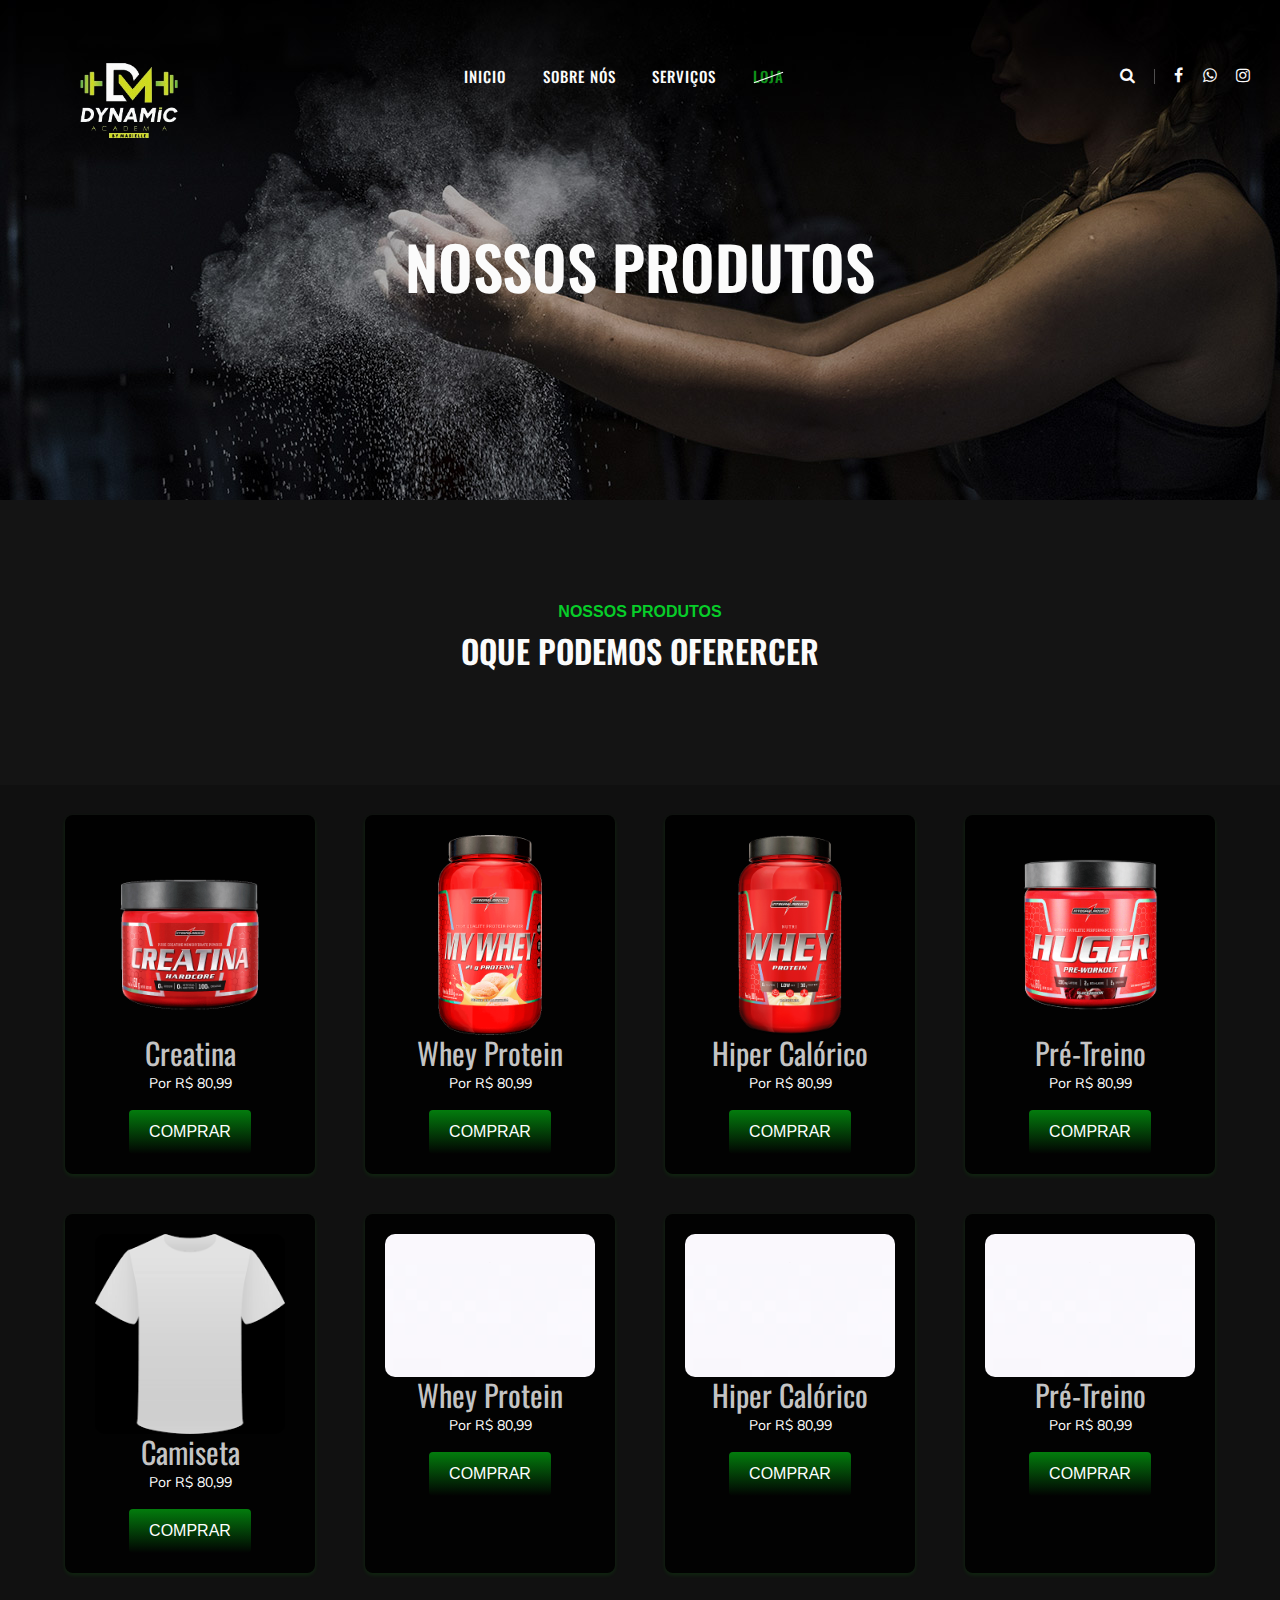
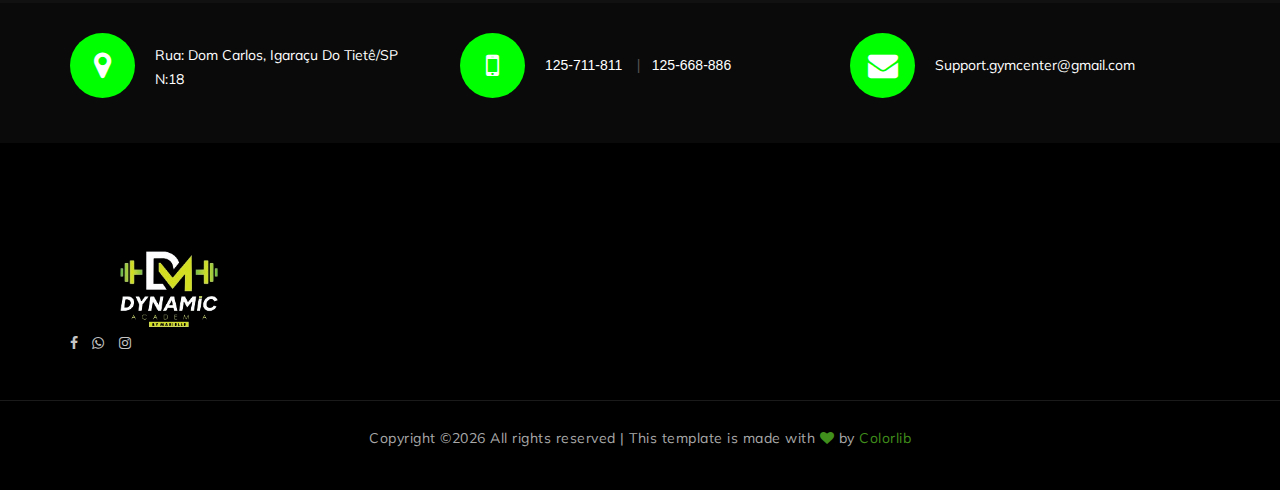
==== Template/loja.html @ fecd404f "Criado o projeto, a estrutura de pastas, e incluido o layout" ====
<!DOCTYPE html>
<html lang="zxx">

<head>
    <meta charset="UTF-8">
    <meta name="description" content="Gym Template">
    <meta name="keywords" content="Gym, unica, creative, html">
    <meta name="viewport" content="width=device-width, initial-scale=1.0">
    <meta http-equiv="X-UA-Compatible" content="ie=edge">
    <title>DYNAMIC ACADEMIA</title>

    <!-- Google Font -->
    <link href="https://fonts.googleapis.com/css?family=Muli:300,400,500,600,700,800,900&display=swap" rel="stylesheet">
    <link href="https://fonts.googleapis.com/css?family=Oswald:300,400,500,600,700&display=swap" rel="stylesheet">

    <!-- Css Styles -->
    <link rel="stylesheet" href="css/bootstrap.min.css" type="text/css">
    <link rel="stylesheet" href="css/font-awesome.min.css" type="text/css">
    <link rel="stylesheet" href="css/flaticon.css" type="text/css">
    <link rel="stylesheet" href="css/owl.carousel.min.css" type="text/css">
    <link rel="stylesheet" href="css/barfiller.css" type="text/css">
    <link rel="stylesheet" href="css/magnific-popup.css" type="text/css">
    <link rel="stylesheet" href="css/slicknav.min.css" type="text/css">
    <link rel="stylesheet" href="css/style.css" type="text/css">
</head>

<body>
    <!-- Page Preloder -->
    <div id="preloder">
        <div class="loader"></div>
    </div>

    <!-- Offcanvas Menu Section Begin -->
    <div class="offcanvas-menu-overlay"></div>
    <div class="offcanvas-menu-wrapper">
        <div class="canvas-close">
            <i class="fa fa-close"></i>
        </div>
        <div class="canvas-search search-switch">
            <i class="fa fa-search"></i>
        </div>
        <nav class="canvas-menu mobile-menu">
            <ul>
                <li class="active"><a href="./index.html">Inicio</a></li>
                <li><a href="./about-us.html">Sobre-Nós</a></li>
                <li><a href="./services.html">Serviços</a></li>
                <li><a href="./team.html">Nosso Time</a></li>

                    </ul>
                </li>
            </ul>
        </nav>
        <div id="mobile-menu-wrap"></div>
        <div class="canvas-social">
            <a href="#"><i class="fa fa-facebook"></i></a>
            <a href="#"><i class="fa fa-twitter"></i></a>
            <a href="#"><i class="fa fa-youtube-play"></i></a>
            <a href="#"><i class="fa fa-instagram"></i></a>
        </div>
    </div>
    <!-- Offcanvas Menu Section End -->

    <!-- Header Section Begin -->
    <header class="header-section">
        <div class="container-fluid">
            <div class="row">
                <div class="col-lg-3">
                    <div class="logo">
                        <a href="./index.html">
                            <img src="img/logo.png" alt="">
                        </a>
                    </div>
                </div>
                <div class="col-lg-6">
                    <nav class="nav-menu">
                        <ul>
                            <li><a href="./index.html">Inicio</a></li>
                            <li><a href="./sobre-nos.html">Sobre Nós</a></li>
                            <li><a href="./services.html">Serviços</a></li>
                            <li class="active"><a href="loja.html">Loja</a></li>
                                <ul class="dropdown">

                                </ul>
                            </li>
                        </ul>
                    </nav>
                </div>
                <div class="col-lg-3">
                    <div class="top-option">
                        <div class="to-search search-switch">
                            <i class="fa fa-search"></i>
                        </div>
                        <div class="to-social">
                            <a href="https://www.facebook.com/Dynamic.Academia?mibextid=ZbWKwL"><i class="fa fa-facebook"></i></a>
                            <a href="https://api.whatsapp.com/send/?phone=5514998948829&text&type=phone_number&app_absent=0"><i class="fa fa-whatsapp"></i></a>
                            <a href="https://www.instagram.com/dynamic.marielle?igsh=aTh6Z2hsaTJzcmh "><i class="fa fa-instagram"></i></a>
                        </div>
                    </div>
                </div>
            </div>
            <div class="canvas-open">
                <i class="fa fa-bars"></i>
            </div>
        </div>
    </header>
    <!-- Header End -->

    <!-- Breadcrumb Section Begin -->
    <section class="breadcrumb-section set-bg" data-setbg="img/breadcrumb-bg.jpg">
        <div class="container">
            <div class="row">
                <div class="col-lg-12 text-center">
                    <div class="breadcrumb-text">
                        <h2>Nossos PRODUTOS</h2>
                        </div>
                    </div>
                </div>
            </div>
        </div>
    </section>
    <!-- Breadcrumb Section End -->

    <!-- Início da seção de aulas -->
    <section class="classes-section spad">
        <div class="container">
            <div class="row">
                <div class="col-lg-12">
                    <div class="section-title">
                        <span>Nossos Produtos</span>
                        <h2>OQUE PODEMOS OFERERCER</h2>
                    </div>
                </div>
            </div>
        </div>
    </section>
    <section class="produtos">
        <div class="produto">
            <img src="img/produtos/produto-1.png" alt="">
            <h3 class="h3l">Creatina</h3>
            <p class="pl">Por R$ 80,99</p>
            <button class="comprar-btn" onclick="comprarProduto('https://api.whatsapp.com/send/?phone=5514998948829&text&type=phone_number&app_absent=0')">COMPRAR</button>

        </div>
    
        <div class="produto">
            <img src="img/produtos/produto-2.png" alt="">
            <h3 class="h3l">Whey Protein</h3>
            <p class="pl">Por R$ 80,99</p>
            <button class="comprar-btn" onclick="comprarProduto('https://api.whatsapp.com/send/?phone=5514998948829&text&type=phone_number&app_absent=0')">COMPRAR</button>
        </div>
    
        <div class="produto">
            <img src="img/produtos/produto-3.png" alt="Hiper Calórico">
            <h3 class="h3l">Hiper Calórico</h3>
            <p class="pl">Por R$ 80,99</p>
            <button class="comprar-btn" onclick="comprarProduto('https://api.whatsapp.com/send/?phone=5514998948829&text&type=phone_number&app_absent=0')">COMPRAR</button>
        </div>
    
        <div class="produto">
            <img src="img/produtos/produto-4.png" alt="Pré-Treino">
            <h3 class="h3l">Pré-Treino</h3>
            <p class="pl">Por R$ 80,99</p>
            <button class="comprar-btn" onclick="comprarProduto('https://api.whatsapp.com/send/?phone=5514998948829&text&type=phone_number&app_absent=0')">COMPRAR</button>        </div>
    

    </section>

    <section class="produtos">
        <div class="produto">
            <img src="img/produtos/produto-5.png" alt="camiseta">
            <h3 class="h3l">Camiseta</h3>
            <p class="pl">Por R$ 80,99</p>
            <button class="comprar-btn" onclick="comprarProduto('https://api.whatsapp.com/send/?phone=5514998948829&text&type=phone_number&app_absent=0')">COMPRAR</button>        </div>
    
        <div class="produto">
            <img src="img/produtos/produto-12.png" alt="">
            <h3 class="h3l">Whey Protein</h3>
            <p class="pl">Por R$ 80,99</p>
            <button class="comprar-btn" onclick="comprarProduto('https://api.whatsapp.com/send/?phone=5514998948829&text&type=phone_number&app_absent=0')">COMPRAR</button>        </div>
    
        <div class="produto">
            <img src="img/produtos/produto-12.png" alt="Hiper Calórico">
            <h3 class="h3l">Hiper Calórico</h3>
            <p class="pl">Por R$ 80,99</p>
            <button class="comprar-btn" onclick="comprarProduto('https://api.whatsapp.com/send/?phone=5514998948829&text&type=phone_number&app_absent=0')">COMPRAR</button>        </div>
    
        <div class="produto">
            <img src="img/produtos/produto-12.png" alt="Pré-Treino">
            <h3 class="h3l">Pré-Treino</h3>
            <p class="pl">Por R$ 80,99</p>
            <button class="comprar-btn" onclick="comprarProduto('https://api.whatsapp.com/send/?phone=5514998948829&text&type=phone_number&app_absent=0')">COMPRAR</button>        </div>

    </section>

    <script>
        function comprarProduto(numero) {
            window.location.href = numero;
        }
    </script>

<!-- Fim da Seção EscolhaUs -->

    <!-- Início da seção Entre em Contato -->
    <div class="gettouch-section">
        <div class="container">
            <div class="row">
                <div class="col-md-4">
                    <div class="gt-text">
                        <i class="fa fa-map-marker"></i>
                        <p>Rua: Dom Carlos, Igaraçu Do Tietê/SP<br/> N:18</p>
                    </div>
                </div>
                <div class="col-md-4">
                    <div class="gt-text">
                        <i class="fa fa-mobile"></i>
                        <ul>
                            <li>125-711-811</li>
                            <li>125-668-886</li>
                        </ul>
                    </div>
                </div>
                <div class="col-md-4">
                    <div class="gt-text email">
                        <i class="fa fa-envelope"></i>
                        <p>Support.gymcenter@gmail.com</p>
                    </div>
                </div>
            </div>
        </div>
    </div>

<!-- Fim da seção Entre em contato -->

    <!-- Início da seção do rodapé -->
    <section class="footer-section">
        <div class="container">
            <div class="row">
                <div class="col-lg-4">
                    <div class="fs-about">
                        <div class="fa-logo">
                            <a href="#"><img src="img/logo.png" alt=""></a>
                        </div>
                        <p></p>
                        <div class="fa-social">
                            <a href="#"><i class="fa fa-facebook"></i></a>
                            <a href="#"><i class="fa fa-whatsapp"></i></a>
                            <a href="#"><i class="fa fa-instagram"></i></a>

                        </div>
                    </div>
                </div>
            </div>
        </div>
    </div>
<div class="row">
                <div class="col-lg-12 text-center">
                    <div class="copyright-text">
                        <p><!-- Link back to Colorlib can't be removed. Template is licensed under CC BY 3.0. -->
  Copyright &copy;<script>document.write(new Date().getFullYear());</script> All rights reserved | This template is made with <i class="fa fa-heart" aria-hidden="true"></i> by <a href="https://colorlib.com" target="_blank">Colorlib</a>
  <!-- Link back to Colorlib can't be removed. Template is licensed under CC BY 3.0. --></p>
                    </div>
                </div>
            </div>
        </div>
    </section>
    <!-- Footer Section End -->

    <!-- Search model Begin -->
    <div class="search-model">
        <div class="h-100 d-flex align-items-center justify-content-center">
            <div class="search-close-switch">+</div>
            <form class="search-model-form">
                <input type="text" id="search-input" placeholder="Search here.....">
            </form>
        </div>
    </div>
    <!-- Search model end -->

    <!-- Js Plugins -->
    <script src="js/jquery-3.3.1.min.js"></script>
    <script src="js/bootstrap.min.js"></script>
    <script src="js/jquery.magnific-popup.min.js"></script>
    <script src="js/masonry.pkgd.min.js"></script>
    <script src="js/jquery.barfiller.js"></script>
    <script src="js/jquery.slicknav.js"></script>
    <script src="js/owl.carousel.min.js"></script>
    <script src="js/main.js"></script>



</body>

</html>
---- Template/css/flaticon.css ----
/*
  	Flaticon icon font: Flaticon
  	Creation date: 19/02/2019 07:27
  	*/

@font-face {
  font-family: "Flaticon";
  src: url("../fonts/Flaticon.eot");
  src: url("../fonts/Flaticon.eot?#iefix") format("embedded-opentype"),
       url("../fonts/Flaticon.woff2") format("woff2"),
       url("../fonts/Flaticon.woff") format("woff"),
       url("../fonts/Flaticon.ttf") format("truetype"),
       url("../fonts/Flaticon.svg#Flaticon") format("svg");
  font-weight: normal;
  font-style: normal;
}

@media screen and (-webkit-min-device-pixel-ratio:0) {
  @font-face {
    font-family: "Flaticon";
    src: url("../fonts/Flaticon.svg#Flaticon") format("svg");
  }
}

[class^="flaticon-"]:before, [class*=" flaticon-"]:before,
[class^="flaticon-"]:after, [class*=" flaticon-"]:after {   
  font-family: Flaticon;
  font-size: 40px;
  font-style: normal;
  margin-left: 0;
}

.flaticon-001-mattress:before { content: "\f100"; }
.flaticon-002-dumbell:before { content: "\f101"; }
.flaticon-003-weight:before { content: "\f102"; }
.flaticon-004-measuring-tape:before { content: "\f103"; }
.flaticon-005-clipboard:before { content: "\f104"; }
.flaticon-006-weight-1:before { content: "\f105"; }
.flaticon-007-rings:before { content: "\f106"; }
.flaticon-008-calendar:before { content: "\f107"; }
.flaticon-009-smartwatch:before { content: "\f108"; }
.flaticon-010-lockers:before { content: "\f109"; }
.flaticon-011-punching-ball:before { content: "\f10a"; }
.flaticon-012-bag:before { content: "\f10b"; }
.flaticon-013-balance:before { content: "\f10c"; }
.flaticon-014-heart-beat:before { content: "\f10d"; }
.flaticon-015-proteins:before { content: "\f10e"; }
.flaticon-016-fitness:before { content: "\f10f"; }
.flaticon-017-pull-up-bar:before { content: "\f110"; }
.flaticon-018-scale:before { content: "\f111"; }
.flaticon-019-bands:before { content: "\f112"; }
.flaticon-020-smartphone:before { content: "\f113"; }
.flaticon-021-tshirt:before { content: "\f114"; }
.flaticon-022-short:before { content: "\f115"; }
.flaticon-023-dumbbells:before { content: "\f116"; }
.flaticon-024-jumping-rope:before { content: "\f117"; }
.flaticon-025-fitness-1:before { content: "\f118"; }
.flaticon-026-gym:before { content: "\f119"; }
.flaticon-027-fitness-2:before { content: "\f11a"; }
.flaticon-028-weightlifting:before { content: "\f11b"; }
.flaticon-029-wheel:before { content: "\f11c"; }
.flaticon-030-dumbbells-1:before { content: "\f11d"; }
.flaticon-031-workout:before { content: "\f11e"; }
.flaticon-032-bottle:before { content: "\f11f"; }
.flaticon-033-juice:before { content: "\f120"; }
.flaticon-034-stationary-bike:before { content: "\f121"; }
.flaticon-035-punching-ball-1:before { content: "\f122"; }
.flaticon-036-timer:before { content: "\f123"; }
.flaticon-037-medal:before { content: "\f124"; }
.flaticon-038-treadmill:before { content: "\f125"; }
.flaticon-039-syringe:before { content: "\f126"; }
.flaticon-040-whistle:before { content: "\f127"; }
.flaticon-041-chest:before { content: "\f128"; }
.flaticon-042-pills:before { content: "\f129"; }
.flaticon-043-mp3:before { content: "\f12a"; }
.flaticon-044-no-smoking:before { content: "\f12b"; }
.flaticon-045-boxing-gloves:before { content: "\f12c"; }
.flaticon-046-gloves:before { content: "\f12d"; }
.flaticon-047-buck:before { content: "\f12e"; }
.flaticon-048-headgear:before { content: "\f12f"; }
.flaticon-049-hand-grip:before { content: "\f130"; }
.flaticon-050-no-fast-food:before { content: "\f131"; }
---- Template/css/barfiller.css ----
body {
    font-family: Arial;
}

.barfiller {
    width:100%;
    height:12px;
    background:#fcfcfc;
    border:1px solid #ccc;
    position:relative;
    margin-bottom:20px;
    box-shadow: inset 1px 4px 9px -6px rgba(0,0,0,.5); 
    -moz-box-shadow: inset 1px 4px 9px -6px rgba(0,0,0,.5); 
}

.barfiller .fill {
    display:block;
    position:relative;
    width:0px;
    height:100%;
    background:#333;
    z-index:1;
}

.barfiller .tipWrap {
    display:none;
}

.barfiller .tip {
    margin-top:-30px;
    padding:2px 4px;
    font-size:11px;
    color:#fff;
    left:0px;
    position: relative;;
    z-index:2;
    background: #333;
} 

.barfiller .tip:after {
    border:solid;
    border-color:rgba(0,0,0,.8) transparent;
    border-width:6px 6px 0 6px;
    content:"";
    display:block;
    position:absolute;
    left:9px;
    top:100%;
    z-index:9
}
---- Template/css/style.css ----
/******************************************************************
  Template Name: Gym
  Description:  Gym Fitness HTML Template
  Author: Colorlib
  Author URI: https://colorlib.com
  Version: 1.0
  Created: Colorlib
******************************************************************/

/*------------------------------------------------------------------
[Table of contents]

1.  Template default CSS
	1.1	Variables
	1.2	Mixins
	1.3	Flexbox
	1.4	Reset
2.  Helper Css
3.  Header Section
4.  Hero Section
5.  Service Section
6.  Class Section
7.  Price Plan Section
8.  Trainer Section
9.  Contact
10.  Footer Style

-------------------------------------------------------------------*/

/*----------------------------------------*/

/* Template default CSS
/*----------------------------------------*/

html,
body {
	height: 100%;
	font-family: "Muli", sans-serif;
	-webkit-font-smoothing: antialiased;
	font-smoothing: antialiased;
}

h1,
h2,
h3,
h4,
h5,
h6 {
	margin: 0;
	color: #111111;
	font-weight: 400;
	font-family: "Oswald", sans-serif;
}

h1 {
	font-size: 70px;
}

h2 {
	font-size: 36px;
}

h3 {
	font-size: 30px;
}

h4 {
	font-size: 24px;
}

h5 {
	font-size: 18px;
}

h6 {
	font-size: 16px;
}

p {
	font-size: 14px;
	font-family: "Muli", sans-serif;
	color: #a9a9a9;
	font-weight: 400;
	line-height: 24px;
	margin: 0 0 15px 0;
}

img {
	max-width: 100%;
}

input:focus,
select:focus,
button:focus,
textarea:focus {
	outline: none;
}

a:hover,
a:focus {
	text-decoration: none;
	outline: none;
	color: #fff;
}

ul,
ol {
	padding: 0;
	margin: 0;
}

/*---------------------
  Ajudante CSS
-----------------------*/

.section-title {
	margin-bottom: 45px;
	text-align: center;
}

.section-title span {
	font-size: 16px;
	color: #08d12a;
	text-transform: uppercase;
	font-weight: 700;
}

.section-title h2 {
	color: #ffffff;
	font-size: 32px;
	font-weight: 600;
	text-transform: uppercase;
	margin-top: 8px;
}

.set-bg {
	background-repeat: no-repeat;
	background-size: cover;
	background-position: top center;
}

.spad {
	padding-top: 100px;
	padding-bottom: 100px;
}

.spad-2 {
	padding-top: 50px;
	padding-bottom: 70px;
}

.text-white h1,
.text-white h2,
.text-white h3,
.text-white h4,
.text-white h5,
.text-white h6,
.text-white p,
.text-white span,
.text-white li,
.text-white a {
	color: #fff;
}

/* buttons */

.primary-btn {
	display: inline-block;
	font-size: 14px;
	padding: 17px 30px 16px;
	color: #ffffff;
	background: #10db21;
	line-height: normal;
	letter-spacing: 1px;
	text-transform: uppercase;
	font-weight: 700;
}

.primary-btn.btn-normal {
	-webkit-transition: all 0.3s;
	-o-transition: all 0.3s;
	transition: all 0.3s;
}

.primary-btn.btn-normal:hover {
	background: #12a72b;
	border-color: #138a0f;
}

/* Preloder */

#preloder {
	position: fixed;
	width: 100%;
	height: 100%;
	top: 0;
	left: 0;
	z-index: 999999;
	background: #000;
}

.loader {
	width: 40px;
	height: 40px;
	position: absolute;
	top: 50%;
	left: 50%;
	margin-top: -13px;
	margin-left: -13px;
	border-radius: 60px;
	animation: loader 0.8s linear infinite;
	-webkit-animation: loader 0.8s linear infinite;
}

@keyframes loader {
	0% {
		-webkit-transform: rotate(0deg);
		transform: rotate(0deg);
		border: 4px solid #12a526;
		border-left-color: transparent;
	}
	50% {
		-webkit-transform: rotate(180deg);
		transform: rotate(180deg);
		border: 4px solid #24b111;
		border-left-color: transparent;
	}
	100% {
		-webkit-transform: rotate(360deg);
		transform: rotate(360deg);
		border: 4px solid #f44336;
		border-left-color: transparent;
	}
}

@-webkit-keyframes loader {
	0% {
		-webkit-transform: rotate(0deg);
		border: 4px solid #f44336;
		border-left-color: transparent;
	}
	50% {
		-webkit-transform: rotate(180deg);
		border: 4px solid #673ab7;
		border-left-color: transparent;
	}
	100% {
		-webkit-transform: rotate(360deg);
		border: 4px solid #f44336;
		border-left-color: transparent;
	}
}

.spacial-controls {
	position: fixed;
	width: 111px;
	height: 91px;
	top: 0;
	right: 0;
	z-index: 999;
}

.spacial-controls .search-switch {
	display: block;
	height: 100%;
	padding-top: 30px;
	background: #323232;
	text-align: center;
	cursor: pointer;
}

.search-model {
	display: none;
	position: fixed;
	width: 100%;
	height: 100%;
	left: 0;
	top: 0;
	background: #000;
	z-index: 99999;
}

.search-model-form {
	padding: 0 15px;
}

.search-model-form input {
	width: 500px;
	font-size: 40px;
	border: none;
	border-bottom: 2px solid #333;
	background: none;
	color: #999;
}

.search-close-switch {
	position: absolute;
	width: 50px;
	height: 50px;
	background: #333;
	color: #fff;
	text-align: center;
	border-radius: 50%;
	font-size: 28px;
	line-height: 28px;
	top: 30px;
	cursor: pointer;
	-webkit-transform: rotate(45deg);
	-ms-transform: rotate(45deg);
	transform: rotate(45deg);
	display: -webkit-box;
	display: -ms-flexbox;
	display: flex;
	-webkit-box-align: center;
	-ms-flex-align: center;
	align-items: center;
	-webkit-box-pack: center;
	-ms-flex-pack: center;
	justify-content: center;
}

/*---------------------
  Cabeçalho
-----------------------*/

.header-section {
	position: absolute;
	left: 0;
	top: 0;
	width: 100%;
	padding: 0 15px;
	padding-top: 55px;
	z-index: 99;
}

.logo a {
	display: inline-block;
	width: 200px;
    height: 100px;

	position: relative;
    top: -50px;
}

.nav-menu {
	text-align: center;
}

.nav-menu ul li {
	list-style: none;
	display: inline-block;
	margin-right: 32px;
	position: relative;
	z-index: 1;
}

.nav-menu ul li .dropdown {
	position: absolute;
	left: -30px;
	top: 58px;
	width: 180px;
	background: #252525;
	z-index: 99;
	text-align: left;
	padding: 13px 0 20px;
	opacity: 0;
	visibility: hidden;
	-webkit-transition: all 0.3s;
	-o-transition: all 0.3s;
	transition: all 0.3s;
}

.nav-menu ul li .dropdown li {
	margin-right: 0;
	display: block;
}

.nav-menu ul li .dropdown li a {
	display: block;
	text-transform: none;
	padding: 6px 0 6px 30px;
	font-weight: 400;
}

.nav-menu ul li .dropdown li a:after {
	display: none;
}

.nav-menu ul li:last-child {
	margin-right: 0;
}

.nav-menu ul li.active>a {
	color: #10941b;
}

.nav-menu ul li.active>a:after {
	opacity: 1;
}

.nav-menu ul li:hover>a {
	color: #10941b;
}

.nav-menu ul li:hover>a:after {
	opacity: 1;
}

.nav-menu ul li:hover .dropdown {
	opacity: 1;
	visibility: visible;
}

.nav-menu ul li a {
	color: #ffffff;
	display: block;
	font-size: 15px;
	font-weight: 500;
	text-transform: uppercase;
	letter-spacing: 1px;
	font-family: "Oswald", sans-serif;
	padding: 10px 0px;
	position: relative;
	-webkit-transition: all 0.3s;
	-o-transition: all 0.3s;
	transition: all 0.3s;
}
/* Risco do menu */
.nav-menu ul li a:after {
	position: absolute;
	left: 0;
	top: 22px;
	height: 1px;
	width: 100%;
	background: #ffffff;
	content: "";
	-webkit-transform: rotate(-20deg);
	-ms-transform: rotate(-20deg);
	transform: rotate(-20deg);
	opacity: 0;
	-webkit-transition: all 0.3s;
	-o-transition: all 0.3s;
	transition: all 0.3s;
}

.top-option {
	text-align: right;
	padding: 9px 0;
}

.top-option .to-search {
	display: inline-block;
	padding-right: 20px;
	position: relative;
}

.top-option .to-search:after {
	position: absolute;
	right: 0;
	top: 5px;
	height: 15px;
	width: 1px;
	background: rgba(255, 255, 255, 0.3);
	content: "";
}

.top-option .to-search i {
	font-size: 16px;
	color: #ffffff;
	cursor: pointer;
}

.top-option .to-social {
	display: inline-block;
}

.top-option .to-social a {
	display: inline-block;
	color: #ffffff;
	font-size: 16px;
	margin-left: 15px;
}

.offcanvas-menu-wrapper {
	display: none;
}

.canvas-open {
	display: none;
}

/*---------------------
Seção Herói
-----------------------*/

.hs-slider.owl-carousel .owl-item.active .hs-item .hi-text span {
	position: relative;
	top: 0;
	-webkit-transition: all 0.2s ease 0.2s;
	-o-transition: all 0.2s ease 0.2s;
	transition: all 0.2s ease 0.2s;
	opacity: 1;
}

.hs-slider.owl-carousel .owl-item.active .hs-item .hi-text h1 {
	position: relative;
	top: 0;
	-webkit-transition: all 0.4s ease 0.4s;
	-o-transition: all 0.4s ease 0.4s;
	transition: all 0.4s ease 0.4s;
	opacity: 1;
}

.hs-slider.owl-carousel .owl-item.active .hs-item .hi-text .primary-btn {
	position: relative;
	top: 0;
	-webkit-transition: all 0.6s ease 0.6s;
	-o-transition: all 0.6s ease 0.6s;
	transition: all 0.6s ease 0.6s;
	opacity: 1;
}

.hs-slider.owl-carousel .owl-nav button {
	height: 46px;
	width: 46px;
	color: #a9a9a9;
	background: rgba(255, 255, 255, 0.1);
	line-height: 46px;
	text-align: center;
	position: absolute;
	font-size: 24px;
	left: 30px;
	top: 50%;
	-webkit-transform: translateY(-23px);
	-ms-transform: translateY(-23px);
	transform: translateY(-23px);
}

.hs-slider.owl-carousel .owl-nav button.owl-next {
	left: auto;
	right: 30px;
}

.hs-slider .hs-item {
	height: 1040px;
	display: -webkit-box;
	display: -ms-flexbox;
	display: flex;
	-ms-flex-line-pack: center;
	align-content: center;
	padding-top: 355px;
}

.hs-slider .hs-item .hi-text span {
	display: block;
	font-size: 18px;
	color: #ffffff;
	text-transform: uppercase;
	font-weight: 700;
	letter-spacing: 6px;
	margin-bottom: 18px;
	position: relative;
	top: 100px;
	opacity: 0;
}

.hs-slider .hs-item .hi-text h1 {
	font-size: 80px;
	color: #ffffff;
	font-weight: 700;
	text-transform: uppercase;
	line-height: 90px;
	margin-bottom: 42px;
	position: relative;
	top: 100px;
	opacity: 0;
}

.hs-slider .hs-item .hi-text h1 strong {
	color: #138a19;
}

.hs-slider .hs-item .hi-text .primary-btn {
	position: relative;
	top: 100px;
	opacity: 0;
}

/*---------------------
  Seção EscolhaUs
-----------------------*/

.choseus-section {
	background: #0a0a0a;
	padding-bottom: 70px;
}

.cs-item {
	text-align: center;
	margin-bottom: 30px;
}

.cs-item:hover span {
	background: #138a19;
	color: #ffffff;
}

.cs-item span {
	height: 90px;
	width: 90px;
	background: rgba(255, 255, 255, 0.1);
	border-radius: 50%;
	display: inline-block;
	color: #138a19;
	line-height: 90px;
	text-align: center;
	-webkit-transition: all 0.3s;
	-o-transition: all 0.3s;
	transition: all 0.3s;
}

.cs-item h4 {
	color: #ffffff;
	font-size: 22px;
	font-weight: 600;
	margin-top: 24px;
	margin-bottom: 16px;
}

/*---------------------
  Seção de aulas    
-----------------------*/

.classes-section {
	background: #151515;
	padding-bottom: 80px;
}

.classes-section .section-title {
	margin-bottom: 35px;
}

.class-item {
	overflow: hidden;
	margin-bottom: 30px;
}

.class-item .ci-pic img {
	min-width: 100%;
}

.class-item .ci-text {
	background: #0a0a0a;
	position: relative;
	padding: 10px 30px 26px 30px;
	z-index: 1;
}

.class-item .ci-text:after {
	position: absolute;
	left: -5px;
	top: -44px;
	height: 100px;
	width: 600px;
	border-top: 4px solid #464646;
	background: #0a0a0a;
	content: "";
	-webkit-transform: rotate(-5deg);
	-ms-transform: rotate(-5deg);
	transform: rotate(-5deg);
	z-index: -1;
}

.class-item .ci-text span {
	color: #53c936;
	font-size: 12px;
	text-transform: uppercase;
	font-weight: 700;
}

.class-item .ci-text h5 {
	font-size: 20px;
	color: #ffffff;
	font-weight: 600;
	text-transform: uppercase;
	margin-top: 4px;
}

.class-item .ci-text h4 {
	font-size: 26px;
	color: #ffffff;
	font-weight: 600;
	text-transform: uppercase;
	margin-top: 4px;
}

.class-item .ci-text a {
	display: inline-block;
	width: 46px;
	height: 46px;
	background: rgba(255, 255, 255, 0.1);
	line-height: 46px;
	text-align: center;
	font-size: 24px;
	color: #ffffff;
	position: absolute;
	right: 30px;
	bottom: 26px;
}

/*---------------------
  Seção Banner
-----------------------*/

.banner-section {
	height: 550px;
	display: -webkit-box;
	display: -ms-flexbox;
	display: flex;
	-webkit-box-align: center;
	-ms-flex-align: center;
	align-items: center;
	-webkit-box-pack: center;
	-ms-flex-pack: center;
	justify-content: center;
}

.bs-text.service-banner .bt-tips {
	margin-bottom: 35px;
}

.bs-text h2 {
	font-size: 48px;
	color: #000000;
	font-weight: 700;
	text-transform: uppercase;
	margin-bottom: 25px;
}

.bs-text .bt-tips {
	font-size: 20px;
	color: #000000;
	font-weight: 700;
	text-transform: uppercase;
	margin-bottom: 45px;
}

.bs-text .primary-btn {
	background: transparent;
	border: 2px solid #39be1e;
}

.bs-text .play-btn {
	display: inline-block;
	height: 70px;
	width: 70px;
	background: #00f320;
	border-radius: 50%;
	line-height: 70px;
	text-align: center;
	font-size: 36px;
	color: #ffffff;
}

/*---------------------
 Seção de preços
-----------------------*/

.pricing-section {
	background: #151515;
}

.pricing-section .section-title {
	margin-bottom: 56px;
}

.ps-item {
	text-align: center;
	padding: 40px 30px 52px;
	border: 1px solid #464646;
	-webkit-transform: skewY(-4deg);
	-ms-transform: skewY(-4deg);
	transform: skewY(-4deg);
	-webkit-transition: all 0.5s;
	-o-transition: all 0.5s;
	transition: all 0.5s;
	margin-bottom: 30px;
	position: relative;
}

.ps-item:hover {
	background: #ffffff;
	border-color: #ffffff;
}

.ps-item:hover h3 {
	color: #111111;
}

.ps-item:hover .pi-price span {
	color: #444444;
}

.ps-item:hover ul li {
	color: #111111;
	font-weight: 600;
}

.ps-item:hover .primary-btn.pricing-btn {
	background: #349218;
}

.ps-item:hover .thumb-icon {
	opacity: 1;
	visibility: visible;
}

.ps-item h3 {
	font-size: 28px;
	color: #ffffff;
	font-weight: 600;
	margin-bottom: 16px;
	-webkit-transform: skewY(4deg);
	-ms-transform: skewY(4deg);
	transform: skewY(4deg);
}

.ps-item .pi-price {
	margin-bottom: 30px;
	-webkit-transform: skewY(4deg);
	-ms-transform: skewY(4deg);
	transform: skewY(4deg);
}

.ps-item .pi-price h2 {
	font-size: 60px;
	color: #2f8a14;
	font-weight: 600;
}

.ps-item .pi-price span {
	color: #c4c4c4;
	font-size: 16px;
	font-weight: 700;
	text-transform: uppercase;
}

.ps-item ul {
	margin-bottom: 40px;
	-webkit-transform: skewY(4deg);
	-ms-transform: skewY(4deg);
	transform: skewY(4deg);
}

.ps-item ul li {
	font-size: 14px;
	color: #c4c4c4;
	line-height: 32px;
	list-style: none;
}

.ps-item .primary-btn.pricing-btn {
	display: block;
	background: #333333;
	-webkit-transform: skewY(4deg);
	-ms-transform: skewY(4deg);
	transform: skewY(4deg);
}

.ps-item .thumb-icon {
	font-size: 48px;
	color: #2f8a14;
	position: absolute;
	left: 50px;
	bottom: 120px;
	-webkit-transform: skewY(4deg);
	-ms-transform: skewY(4deg);
	transform: skewY(4deg);
	opacity: 0;
	visibility: hidden;
}

/*---------------------
  Seção de equipe
-----------------------*/

.team-section {
	background: #151515;
}

.team-section.team-page {
	padding-bottom: 70px;
}

.team-section.team-page .ts-item {
	margin-bottom: 30px;
}

.team-section.team-page .ts-item:hover .ts_text {
	bottom: -30px;
}

.team-section.team-page .ts-item .tt_social {
	-webkit-transform: skewY(5deg);
	-ms-transform: skewY(5deg);
	transform: skewY(5deg);
	margin-top: 13px;
}

.team-section.team-page .ts-item .tt_social a {
	font-size: 14px;
	color: #c4c4c4;
	margin-right: 10px;
}

.team-section.team-page .ts-item .tt_social a:last-child {
	margin-right: 0;
}

.team-title .section-title {
	text-align: left;
	float: left;
}

.primary-btn.appoinment-btn {
	background: transparent;
	border: 2px solid #00FF00	;
	float: right;
	margin-top: 10px;
}

.ts-slider .col-lg-4 {
	max-width: 100%;
}

.ts-slider.owl-carousel .owl-dots {
	text-align: center;
	margin-top: 30px;
}

.ts-slider.owl-carousel .owl-dots button {
	height: 4px;
	width: 20px;
	background: #5c5c5c;
	margin-right: 15px;
	-webkit-transform: skewY(-5deg);
	-ms-transform: skewY(-5deg);
	transform: skewY(-5deg);
}

.ts-slider.owl-carousel .owl-dots button.active {
	background: #00FF00;
}

.ts-slider.owl-carousel .owl-dots button:last-child {
	margin-right: 0;
}

.ts-item {
	height: 450px;
	position: relative;
	overflow: hidden;
}

.ts-item:hover .ts_text {
	bottom: -35px;
}

.ts-item .ts_text {
	padding: 40px 0 60px;
	text-align: center;
	background: #0a0a0a;
	border-top: 4px solid #464646;
	-webkit-transform: skewY(-5deg);
	-ms-transform: skewY(-5deg);
	transform: skewY(-5deg);
	position: absolute;
	left: 0;
	bottom: -250px;
	width: 100%;
	-webkit-transition: all 0.3s;
	-o-transition: all 0.3s;
	transition: all 0.3s;
}

.ts-item .ts_text h4 {
	color: #ffffff;
	font-weight: 600;
	margin-bottom: 14px;
	-webkit-transform: skewY(5deg);
	-ms-transform: skewY(5deg);
	transform: skewY(5deg);
}

.ts-item .ts_text span {
	display: block;
	font-size: 12px;
	font-weight: 700;
	color: #aaaaaa;
	text-transform: uppercase;
	-webkit-transform: skewY(5deg);
	-ms-transform: skewY(5deg);
	transform: skewY(5deg);
}

/*---------------------
 Obter seção de toque
-----------------------*/

.gettouch-section {
	background: #0a0a0a;
	padding: 30px 0 15px;
}

.gt-text {
	overflow: hidden;
	margin-bottom: 30px;
}

.gt-text i {
	font-size: 30px;
	color: #ffffff;
	display: inline-block;
	height: 65px;
	width: 65px;
	background: #00FF00	;
	border-radius: 50%;
	line-height: 65px;
	text-align: center;
	float: left;
	margin-right: 20px;
}

.gt-text p {
	overflow: hidden;
	color: #ffffff;
	margin-bottom: 0;
	padding-top: 10px;
}

.gt-text ul {
	overflow: hidden;
	padding-top: 20px;
}

.gt-text ul li {
	list-style: none;
	font-size: 14px;
	color: #ffffff;
	margin-right: 25px;
	display: inline-block;
	position: relative;
}

.gt-text ul li:after {
	position: absolute;
	right: -18px;
	top: 0;
	content: "|";
	color: #545454;
}

.gt-text ul li:last-child {
	margin-right: 0;
}

.gt-text ul li:last-child:after {
	display: none;
}

.gt-text.email p {
	padding-top: 20px;
}

/*---------------------
    Rodapé
-----------------------*/

.footer-section {
	background: #000000;
	padding-top: 50px;
}

.fs-about {
	margin-bottom: 30px;
}

.fs-about .fa-logo {
	margin-bottom: 30px;
}

.fs-about .fa-logo a {

	display: inline-block;
	width: 200px;
    height: 100px;
}

.fs-about p {
	line-height: 26px;
	color: #c4c4c4;
}

.fs-about .fa-social a {
	font-size: 14px;
	color: #c4c4c4;
	margin-right: 10px;
}

.fs-about .fa-social a:last-child {
	margin-right: 0;
}

.fs-widget {
	margin-bottom: 30px;
}

.fs-widget h4 {
	color: #ffffff;
	font-weight: 600;
	margin-bottom: 18px;
}

.fs-widget ul li {
	list-style: none;
}

.fs-widget ul li a {
	font-size: 14px;
	color: #c4c4c4;
	line-height: 30px;
}

.fs-widget .fw-recent {
	margin-bottom: 20px;
	padding-bottom: 10px;
	border-bottom: 1px solid #1a1a1a;
}

.fs-widget .fw-recent:last-child {
	padding-bottom: 0;
	border: none;
}

.fs-widget .fw-recent h6 {
	margin-bottom: 6px;
}

.fs-widget .fw-recent h6 a {
	color: #c4c4c4;
	letter-spacing: 0.5px;
}

.fs-widget .fw-recent ul li {
	font-size: 12px;
	color: #4d4d4d;
	display: inline-block;
	margin-right: 25px;
	position: relative;
}

.fs-widget .fw-recent ul li:last-child:after {
	display: none;
}

.fs-widget .fw-recent ul li:after {
	position: absolute;
	right: -16px;
	top: 0;
	content: "|";
}

.copyright-text {
	font-size: 14px;
	color: #c4c4c4;
	letter-spacing: 0.5px;
	border-top: 1px solid #1a1a1a;
	padding: 25px 0;
	margin-top: 15px;
}

.copyright-text a,
.copyright-text i {
	color: #408f1c;
}

/* ----------------------------------- Other Pages Styles ----------------------------------- */

/*---------------------
  Seção de localização atual
-----------------------*/

.breadcrumb-section {
	height: 500px;
	padding-top: 230px;
}

.breadcrumb-text h2 {
	font-size: 60px;
	color: #ffffff;
	font-weight: 600;
	text-transform: uppercase;
	margin-bottom: 15px;
}

.breadcrumb-text .bt-option a {
	font-size: 18px;
	color: #ffffff;
	font-weight: 700;
	display: inline-block;
	position: relative;
	margin-right: 20px;
}

.breadcrumb-text .bt-option a:after {
	position: absolute;
	right: -14px;
	top: 6px;
	font-family: "FontAwesome";
	content: "";
	font-size: 13px;
	font-weight: 400;
}

.breadcrumb-text .bt-option span {
	font-size: 18px;
	color: #3ccf02;
	font-weight: 700;
}

/*---------------------
  Seção Sobre nós
-----------------------*/

.about-video {
	height: 640px;
	display: -webkit-box;
	display: -ms-flexbox;
	display: flex;
	-webkit-box-align: center;
	-ms-flex-align: center;
	align-items: center;
	-webkit-box-pack: center;
	-ms-flex-pack: center;
	justify-content: center;
}

.about-video .play-btn {
	display: inline-block;
	height: 70px;
	width: 70px;
	background: #63da01;
	border-radius: 50%;
	line-height: 70px;
	text-align: center;
	font-size: 36px;
	color: #ffffff;
}

.about-text {
	background: #000000;
	height: 640px;
	padding: 120px 70px 0 70px;
}

.about-text .section-title {
	text-align: left;
	margin-bottom: 30px;
}

.about-text .at-desc {
	margin-bottom: 27px;
}

.about-text .at-desc p {
	color: #c4c4c4;
}

.about-text .about-bar .ab-item {
	margin-bottom: 34px;
}

.about-text .about-bar .ab-item p {
	color: #ffffff;
	margin-bottom: 13px;
}

.about-text .about-bar .ab-item .barfiller {
	background: #2d2d2d;
	height: 5px;
	border: none;
	margin-bottom: 0;
}

.about-text .about-bar .ab-item .barfiller .tip {
	margin-top: 0;
	padding: 0;
	font-size: 14px;
	color: #ffffff;
	background: transparent;
	position: initial !important;
	float: right;
	margin-top: -40px;
}

.about-text .about-bar .ab-item .barfiller .tip:after {
	display: none;
}

/*---------------------
  Testimonial Section
-----------------------*/

.testimonial-section {
	background: #151515;
}

.ts_slider.owl-carousel .owl-item img {
	display: inline-block;
}

.ts_slider.owl-carousel .owl-nav button {
	height: 46px;
	width: 46px;
	color: #a9a9a9;
	background: rgba(255, 255, 255, 0.1);
	line-height: 46px;
	text-align: center;
	font-size: 24px;
	position: absolute;
	left: 30px;
	top: 50%;
	-webkit-transform: translateY(-23px);
	-ms-transform: translateY(-23px);
	transform: translateY(-23px);
}

.ts_slider.owl-carousel .owl-nav button.owl-next {
	left: auto;
	right: 30px;
}

.ts_slider .ts_item .ti_pic {
	margin-bottom: 32px;
}

.ts_slider .ts_item .ti_pic img {
	height: 200px;
	width: 200px;
	border-radius: 50%;
}

.ts_slider .ts_item .ti_text p {
	color: #fefefe;
	letter-spacing: 1px;
	margin-bottom: 20px;
}

.ts_slider .ts_item .ti_text h5 {
	color: #ffffff;
	font-weight: 600;
	text-transform: uppercase;
	margin-bottom: 8px;
}

.ts_slider .ts_item .ti_text .tt-rating i {
	font-size: 12px;
	color: #d49d09;
}

/*--------------------
Seção Loja
------
-----------------*/

body {
    font-family: 'Arial', sans-serif;
    margin: 0;
    padding: 0;
    background-color: #111111;
}

.produtos {
    display: flex;
    justify-content: space-around;
    flex-wrap: wrap;
    max-width: 1200px;
    margin: 20px auto;
}

.produto {
    background-color: #020202;
    border-radius: 8px;
    box-shadow: 0 2px 4px rgba(10, 247, 2, 0.1);
    padding: 20px;
    margin: 10px;
    text-align: center;
    width: 250px; /* Definindo o mesmo tamanho para todos os produtos */
}

.produto img {
    max-width: 100%;
    max-height: 200px; /* Altura máxima desejada */
    border-radius: 10px;
}

.comprar-btn {
    background-color: #000000;
    color: #fff;
    padding: 10px 20px;
    border: none;
    border-radius: 4px;
    cursor: pointer;
	background: linear-gradient(180deg, transparent, #76dd31);
	background: linear-gradient(360deg, transparent, #037c0d);
}

.comprar-btn:hover {
    background-color: #5df505; /* Verde claro ao passar o mouse */
}

.h3l {
	color: #c4c4c4;
}

.pl {
	color: #ffffff;
}

/*---------------------
Seção de Serviços
-----------------------*/

.services-section {
	background: #151515;
}

.ss-pic img {
    width: 100%;
    height: auto;
}

.ss-text {
	background: #252525;
	padding: 72px 30px;
	height: 293px;
	position: relative;
	z-index: 1;
	-webkit-transition: all 0.3s;
	-o-transition: all 0.3s;
	transition: all 0.3s;
}

.ss-text:hover {
	background: #363636;
}

.ss-text:hover a {
	color: #00FF00;
}

.ss-text:hover:after {
	background: #00FF00;
}

.ss-text:after {
	position: absolute;
	left: -15px;
	top: 50%;
	height: 20px;
	width: 20px;
	background: #252525;
	content: "";
	-webkit-transform: rotate(45deg) translateY(-10px);
	-ms-transform: rotate(45deg) translateY(-10px);
	transform: rotate(45deg) translateY(-10px);
	z-index: -1;
	-webkit-transition: all 0.2s;
	-o-transition: all 0.2s;
	transition: all 0.2s;
}

.ss-text.second-row:after {
	left: auto;
	right: 0;
}

.ss-text h4 {
	font-size: 22px;
	color: #ffffff;
	font-weight: 600;
	margin-bottom: 10px;
}

.ss-text p {
	margin-bottom: 11px;
}

.ss-text a {
	font-size: 14px;
	color: #ffffff;
	font-weight: 700;
	text-transform: uppercase;
	-webkit-transition: all 0.3s;
	-o-transition: all 0.3s;
	transition: all 0.3s;
}

/*---------------------
Seção de horário de aula
-----------------------*/

.class-timetable-section {
	background: #151515;
}

.class-timetable-section.class-details-timetable {
	padding-top: 0;
}

.class-timetable-section .section-title {
	text-align: left;
}

.class-details-timetable_title {
	margin-bottom: 35px;
}

.class-details-timetable_title h5 {
	font-size: 20px;
	color: #ffffff;
	font-weight: 600;
}

.table-controls {
	text-align: right;
	margin-top: 14px;
	margin-bottom: 50px;
}

.table-controls ul {
	background: #000000;
	padding: 12px 30px 15px;
	display: inline-block;
}

.table-controls ul li {
	list-style: none;
	font-size: 14px;
	color: #aaaaaa;
	list-style: none;
	display: inline-block;
	margin-right: 35px;
	-webkit-transition: all 0.3s;
	-o-transition: all 0.3s;
	transition: all 0.3s;
	cursor: pointer;
	position: relative;
}

.table-controls ul li:after {
	position: absolute;
	right: -22px;
	top: 0;
	content: "/";
}

.table-controls ul li.active {
	color: #ffffff;
}

.table-controls ul li.active:after {
	color: #aaaaaa;
}

.table-controls ul li:last-child {
	margin-right: 0;
}

.table-controls ul li:last-child:after {
	display: none;
}

.class-timetable .ts-meta h5,
.class-timetable .ts-meta span {
	-webkit-transition: all 0.4s;
	-o-transition: all 0.4s;
	transition: all 0.4s;
}

.class-timetable.filtering .ts-meta h5,
.class-timetable.filtering .ts-meta span {
	opacity: 0;
}

.class-timetable.filtering .ts-meta.show h5,
.class-timetable.filtering .ts-meta.show span {
	opacity: 1;
}

.class-timetable.details-timetable td h5 {
	color: #ffffff1a;
}

.class-timetable.details-timetable td span {
	color: #363636;
}

.class-timetable.details-timetable td.hover-dp h5 {
	-webkit-transition: all 0.4s;
	-o-transition: all 0.4s;
	transition: all 0.4s;
}

.class-timetable.details-timetable td.hover-dp span {
	-webkit-transition: all 0.4s;
	-o-transition: all 0.4s;
	transition: all 0.4s;
}

.class-timetable.details-timetable td.hover-dp:hover h5 {
	color: #ffffff;
}

.class-timetable.details-timetable td.hover-dp:hover span {
	color: #a9a9a9;
}

.class-timetable.details-timetable td.dark-bg {
	background: #0a0a0a;
}

.class-timetable table {
	border: 1px solid #363636;
	text-align: center;
}

.class-timetable table thead {
	border-bottom: 1px solid #363636;
}

.class-timetable table thead tr th {
	font-size: 14px;
	color: #ffffff;
	background: #f36100;
	border-right: 1px solid #363636;
	padding: 15px 0;
	font-weight: 400;
}

.class-timetable table tbody tr td {
	width: 146px;
	padding: 35px 0;
}

.class-timetable table tbody tr td.class-time {
	font-size: 12px;
	color: #f36100;
	background: #000000;
	border: 1px solid #363636;
}

.class-timetable table tbody tr td.dark-bg {
	background: #090909;
}

.class-timetable table tbody tr td.hover-bg {
	-webkit-transition: all 0.3s;
	-o-transition: all 0.3s;
	transition: all 0.3s;
}

.class-timetable table tbody tr td.hover-bg:hover {
	background: #f36100;
}

.class-timetable table tbody tr td.blank-td {
	position: relative;
	overflow: hidden;
}

.class-timetable table tbody tr td.blank-td:after {
	position: absolute;
	left: -47px;
	top: 59px;
	width: 237px;
	height: 1px;
	background: #363636;
	content: "";
	-webkit-transform: rotate(-40deg);
	-ms-transform: rotate(-40deg);
	transform: rotate(-40deg);
}

.class-timetable table tbody tr td h5 {
	color: #ffffff;
	font-weight: 600;
	text-transform: uppercase;
	margin-bottom: 10px;
}

.class-timetable table tbody tr td span {
	display: block;
	font-size: 12px;
	color: #a9a9a9;
}



/*--------------------------------- Responsive Media Quaries -----------------------------*/

@media only screen and (min-width: 1650px) and (max-width: 1920px) {
	.nav-menu ul li {
		margin-right: 60px;
	}
}

@media only screen and (min-width: 1200px) {
	.container {
		max-width: 1170px;
	}
}

/* Medium Device = 1200px */

@media only screen and (min-width: 992px) and (max-width: 1199px) {
	.nav-menu ul li {
		margin-right: 5px;
	}
	.ps-item .thumb-icon {
		left: 15px;
	}
	.blog-item .bi-pic {
		float: none;
	}
	.blog-item .bi-text {
		height: auto;
		padding: 32px 30px 30px 30px;
	}
	.blog-item .bi-pic img {
		height: auto;
	}
}

/* Tablet Device = 768px */

@media only screen and (min-width: 768px) and (max-width: 991px) {
	.about-text {
		height: auto;
		padding: 120px 70px 60px 70px;
	}
	.blog-section .sidebar-option {
		padding-left: 0;
	}
	.blog-item .bi-pic {
		float: none;
	}
	.blog-item .bi-text {
		height: auto;
		padding: 32px 30px 30px 30px;
	}
	.class-details-text .cd-trainer .cd-trainer-text {
		padding-top: 30px;
	}
	.sidebar-option {
		padding-left: 0;
		padding-top: 30px;
	}
	.chart-table {
		margin-bottom: 30px;
	}
	.table-controls {
		text-align: left;
		margin-top: 0;
		margin-bottom: 30px;
	}
	.ss-text:after {
		display: none;
	}
	.ss-text {
		padding: 72px 60px;
		margin-bottom: 30px;
	}
	.class-item .ci-text:after {
		width: 750px;
	}
	.ts_slider.owl-carousel .owl-nav button {
		left: 0;
	}
	.ts_slider.owl-carousel .owl-nav button.owl-next {
		right: 0;
	}
	.hs-slider.owl-carousel .owl-nav button {
		left: 0;
	}
	.hs-slider.owl-carousel .owl-nav button.owl-next {
		right: 0;
	}
	.offcanvas-menu-overlay {
		position: fixed;
		left: 0;
		top: 0;
		background: rgba(0, 0, 0, 0.7);
		z-index: 999;
		height: 100%;
		width: 100%;
		visibility: hidden;
		-webkit-transition: 0.3s;
		-o-transition: 0.3s;
		transition: 0.3s;
	}
	.offcanvas-menu-overlay.active {
		visibility: visible;
	}
	.canvas-open {
		position: absolute;
		right: 40px;
		top: 61px;
		font-size: 22px;
		width: 30px;
		height: 30px;
		color: #ffffff;
		border: 1px solid #ffffff;
		border-radius: 2px;
		line-height: 29px;
		text-align: center;
		z-index: 1;
		display: block;
		cursor: pointer;
	}
	.offcanvas-menu-wrapper {
		position: fixed;
		left: -300px;
		top: 0;
		width: 300px;
		z-index: 999;
		background: #ffffff;
		overflow-y: auto;
		height: 100%;
		opacity: 0;
		visibility: hidden;
		-webkit-transition: all 0.5s;
		-o-transition: all 0.5s;
		transition: all 0.5s;
		padding: 50px 30px 30px 30px;
		display: block;
	}
	.offcanvas-menu-wrapper.show-offcanvas-menu-wrapper {
		left: 0;
		opacity: 1;
		visibility: visible;
	}
	.offcanvas-menu-wrapper .canvas-close {
		font-size: 22px;
		width: 30px;
		height: 30px;
		border: 1px solid #151515;
		border-radius: 2px;
		text-align: center;
		line-height: 27px;
		position: absolute;
		right: 20px;
		top: 20px;
		cursor: pointer;
	}
	.offcanvas-menu-wrapper .canvas-search {
		font-size: 18px;
		text-align: center;
		margin-bottom: 20px;
		cursor: pointer;
	}
	.offcanvas-menu-wrapper .canvas-menu {
		display: none;
	}
	.offcanvas-menu-wrapper .canvas-social {
		text-align: center;
		padding-top: 20px;
	}
	.offcanvas-menu-wrapper .canvas-social a {
		display: inline-block;
		font-size: 16px;
		color: #363636;
		margin-right: 6px;
	}
	.offcanvas-menu-wrapper .canvas-social a:last-child {
		margin-right: 0;
	}
	.offcanvas-menu-wrapper .slicknav_btn {
		display: none;
	}
	.offcanvas-menu-wrapper .slicknav_menu {
		background: transparent;
		padding: 0;
	}
	.offcanvas-menu-wrapper .slicknav_nav {
		display: block !important;
	}
	.offcanvas-menu-wrapper .slicknav_nav ul {
		margin: 0;
	}
	.offcanvas-menu-wrapper .slicknav_nav .slicknav_row,
	.offcanvas-menu-wrapper .slicknav_nav a {
		padding: 10px 0;
		margin: 0;
		color: #151515;
		border-bottom: 1px solid #151515;
		font-weight: 500;
		font-family: "Oswald", sans-serif;
		font-size: 15px;
	}
	.offcanvas-menu-wrapper .slicknav_nav .slicknav_row:hover {
		border-radius: 0;
		background: transparent;
		color: #f36100;
	}
	.offcanvas-menu-wrapper .slicknav_nav a:hover {
		border-radius: 0;
		background: transparent;
		color: #f36100;
	}
	.nav-menu {
		display: none;
	}
	.top-option {
		display: none;
	}
	.grid-sizer {
		width: calc(50% - 10px);
	}
	.gallery .gs-item {
		width: calc(50% - 10px);
		float: none;
	}
	.gallery .gs-item.grid-wide {
		width: 100%;
	}
	.blog-item .bi-pic img {
		height: auto;
	}
}

/* Wide Mobile = 480px */

@media only screen and (max-width: 767px) {
	.offcanvas-menu-overlay {
		position: fixed;
		left: 0;
		top: 0;
		background: rgba(0, 0, 0, 0.7);
		z-index: 999;
		height: 100%;
		width: 100%;
		visibility: hidden;
		-webkit-transition: 0.3s;
		-o-transition: 0.3s;
		transition: 0.3s;
	}
	.offcanvas-menu-overlay.active {
		visibility: visible;
	}
	.canvas-open {
		position: absolute;
		right: 40px;
		top: 61px;
		font-size: 22px;
		width: 30px;
		height: 30px;
		color: #ffffff;
		border: 1px solid #ffffff;
		border-radius: 2px;
		line-height: 29px;
		text-align: center;
		z-index: 1;
		display: block;
		cursor: pointer;
	}
	.offcanvas-menu-wrapper {
		position: fixed;
		left: -300px;
		top: 0;
		width: 300px;
		z-index: 999;
		background: #ffffff;
		overflow-y: auto;
		height: 100%;
		opacity: 0;
		visibility: hidden;
		-webkit-transition: all 0.5s;
		-o-transition: all 0.5s;
		transition: all 0.5s;
		padding: 50px 30px 30px 30px;
		display: block;
	}
	.offcanvas-menu-wrapper.show-offcanvas-menu-wrapper {
		left: 0;
		opacity: 1;
		visibility: visible;
	}
	.offcanvas-menu-wrapper .canvas-close {
		font-size: 22px;
		width: 30px;
		height: 30px;
		border: 1px solid #151515;
		border-radius: 2px;
		text-align: center;
		line-height: 27px;
		position: absolute;
		right: 20px;
		top: 20px;
		cursor: pointer;
	}
	.offcanvas-menu-wrapper .canvas-search {
		font-size: 18px;
		text-align: center;
		margin-bottom: 20px;
		cursor: pointer;
	}
	.offcanvas-menu-wrapper .canvas-menu {
		display: none;
	}
	.offcanvas-menu-wrapper .canvas-social {
		text-align: center;
		padding-top: 20px;
	}
	.offcanvas-menu-wrapper .canvas-social a {
		display: inline-block;
		font-size: 16px;
		color: #363636;
		margin-right: 6px;
	}
	.offcanvas-menu-wrapper .canvas-social a:last-child {
		margin-right: 0;
	}
	.offcanvas-menu-wrapper .slicknav_btn {
		display: none;
	}
	.offcanvas-menu-wrapper .slicknav_menu {
		background: transparent;
		padding: 0;
	}
	.offcanvas-menu-wrapper .slicknav_nav {
		display: block !important;
	}
	.offcanvas-menu-wrapper .slicknav_nav ul {
		margin: 0;
	}
	.offcanvas-menu-wrapper .slicknav_nav .slicknav_row,
	.offcanvas-menu-wrapper .slicknav_nav a {
		padding: 10px 0;
		margin: 0;
		color: #151515;
		border-bottom: 1px solid #151515;
		font-weight: 500;
		font-family: "Oswald", sans-serif;
		font-size: 15px;
	}
	.offcanvas-menu-wrapper .slicknav_nav .slicknav_row:hover {
		border-radius: 0;
		background: transparent;
		color: #f36100;
	}
	.offcanvas-menu-wrapper .slicknav_nav .slicknav_row:hover a {
		color: #f36100;
	}
	.offcanvas-menu-wrapper .slicknav_nav a:hover {
		border-radius: 0;
		background: transparent;
		color: #f36100;
	}
	.nav-menu {
		display: none;
	}
	.top-option {
		display: none;
	}
	.gallery .gs-item {
		width: 100%;
		float: none;
	}
	.gallery .gs-item.grid-wide {
		width: 100%;
	}
	.about-text {
		height: auto;
		padding: 120px 70px 60px 70px;
	}
	.class-timetable {
		overflow-x: auto;
	}
	.chart-table {
		overflow-x: auto;
	}
	.blog-section .p-0 {
		padding: 15px !important;
	}
	.blog-section .sidebar-option {
		padding-left: 0;
	}
	.blog-item .bi-pic {
		float: none;
	}
	.blog-item .bi-text {
		height: auto;
		padding: 32px 30px 30px 30px;
	}
	.class-details-text .cd-trainer .cd-trainer-text {
		padding-top: 30px;
	}
	.sidebar-option {
		padding-left: 0;
		padding-top: 30px;
	}
	.chart-table {
		margin-bottom: 30px;
	}
	.table-controls {
		text-align: left;
		margin-top: 0;
		margin-bottom: 30px;
	}
	.ss-text:after {
		display: none;
	}
	.ss-text {
		padding: 72px 60px;
		height: auto;
	}
	.class-item .ci-text:after {
		width: 750px;
	}
	.hs-slider .hs-item {
		height: auto;
		padding: 250px 0 150px;
	}
	.hs-slider .hs-item .hi-text h1 {
		font-size: 48px;
		line-height: normal;
	}
	.ts_slider.owl-carousel .owl-nav button {
		left: 0;
	}
	.ts_slider.owl-carousel .owl-nav button.owl-next {
		right: 0;
	}
	.hs-slider.owl-carousel .owl-nav button {
		left: 0;
	}
	.hs-slider.owl-carousel .owl-nav button.owl-next {
		right: 0;
	}
	.ss-pic img {
		height: auto;
	}
	.ss-text {
		margin-bottom: 20px;
	}
	.blog-item .bi-pic img {
		height: auto;
	}
	.blog-details-hero {
		height: auto;
		padding: 160px 0 100px;
	}
	.text-404 .search-404 {
		width: 100%;
	}
	.search-model-form input {
		width: 100%;
	}
}

/* Small Device = 320px */

@media only screen and (max-width: 479px) {
	.primary-btn.appoinment-btn {
		float: none;
		margin-top: 0;
	}
	.hs-slider .hs-item .hi-text h1 {
		font-size: 38px;
		line-height: normal;
	}
	.team-title {
		margin-bottom: 20px;
	}
	.about-text {
		padding: 70px 15px 60px;
	}
	.blog-details-section .p-0 {
		padding: 15px !important;
	}
	.text-404 h1 {
		font-size: 160px;
	}
	.breadcrumb-text h2 {
		font-size: 38px;
	}
	.text-404 h1 {
		font-size: 80px;
	}
	.blog-details-text .blog-details-author {
		padding: 70px 15px 35px;
	}
	.search-model-form input {
		font-size: 28px;
	}
}
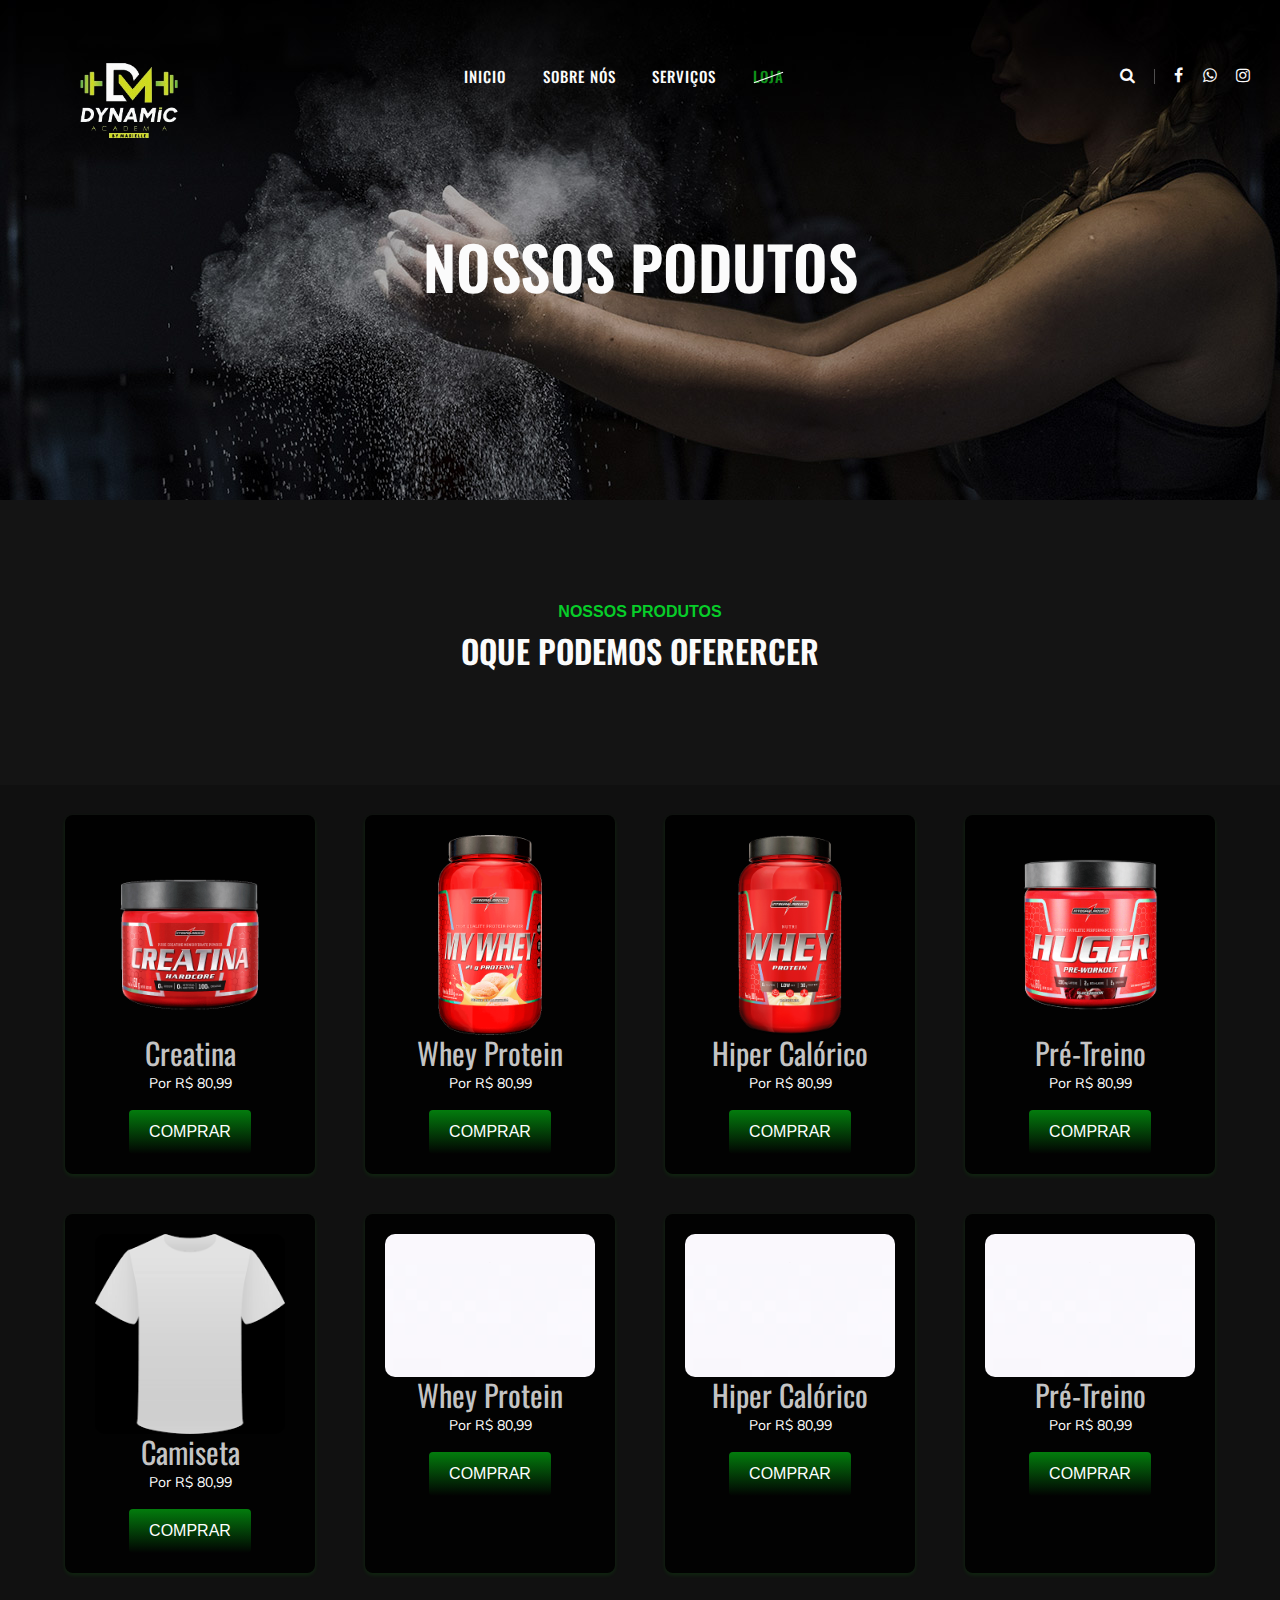
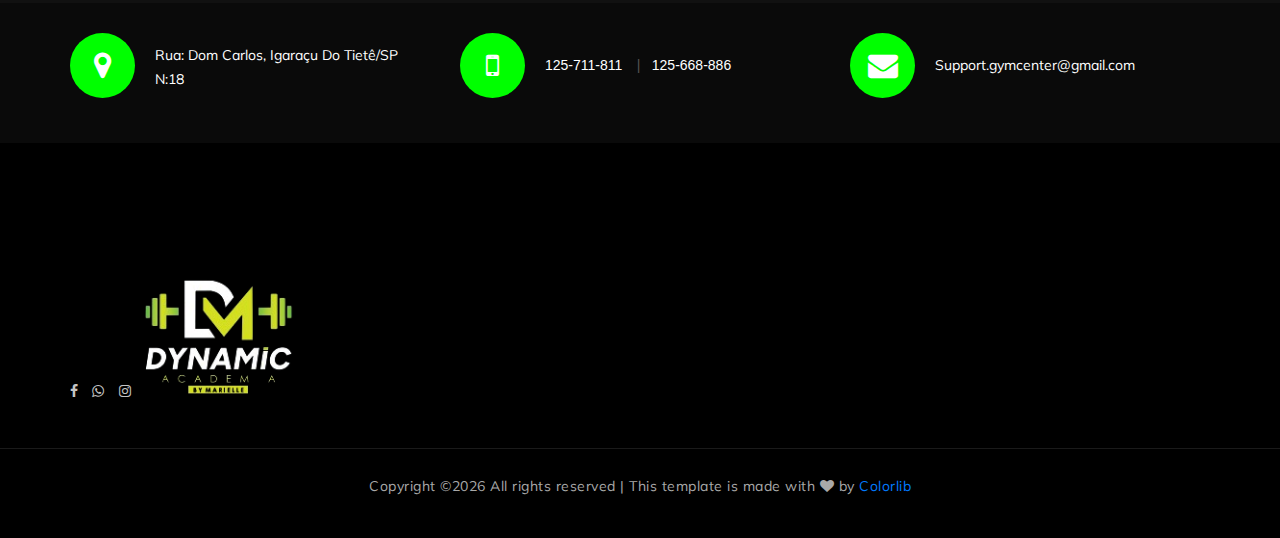
==== commit 0de5f5b9: "imagem icon" ====
--- a/Template/loja.html
+++ b/Template/loja.html
@@ -111,7 +111,7 @@
             <div class="row">
                 <div class="col-lg-12 text-center">
                     <div class="breadcrumb-text">
-                        <h2>Nossos PRODUTOS</h2>
+                        <h2>Nossos Podutos</h2>
                         </div>
                     </div>
                 </div>
--- a/Template/css/style.css
+++ b/Template/css/style.css
@@ -1092,7 +1092,7 @@
 .fs-about .fa-logo a {
 
 	display: inline-block;
-	width: 200px;
+	width: 300px;
     height: 100px;
 }
 
@@ -1179,10 +1179,7 @@
 	margin-top: 15px;
 }
 
-.copyright-text a,
-.copyright-text i {
-	color: #408f1c;
-}
+
 
 /* ----------------------------------- Other Pages Styles ----------------------------------- */
 
